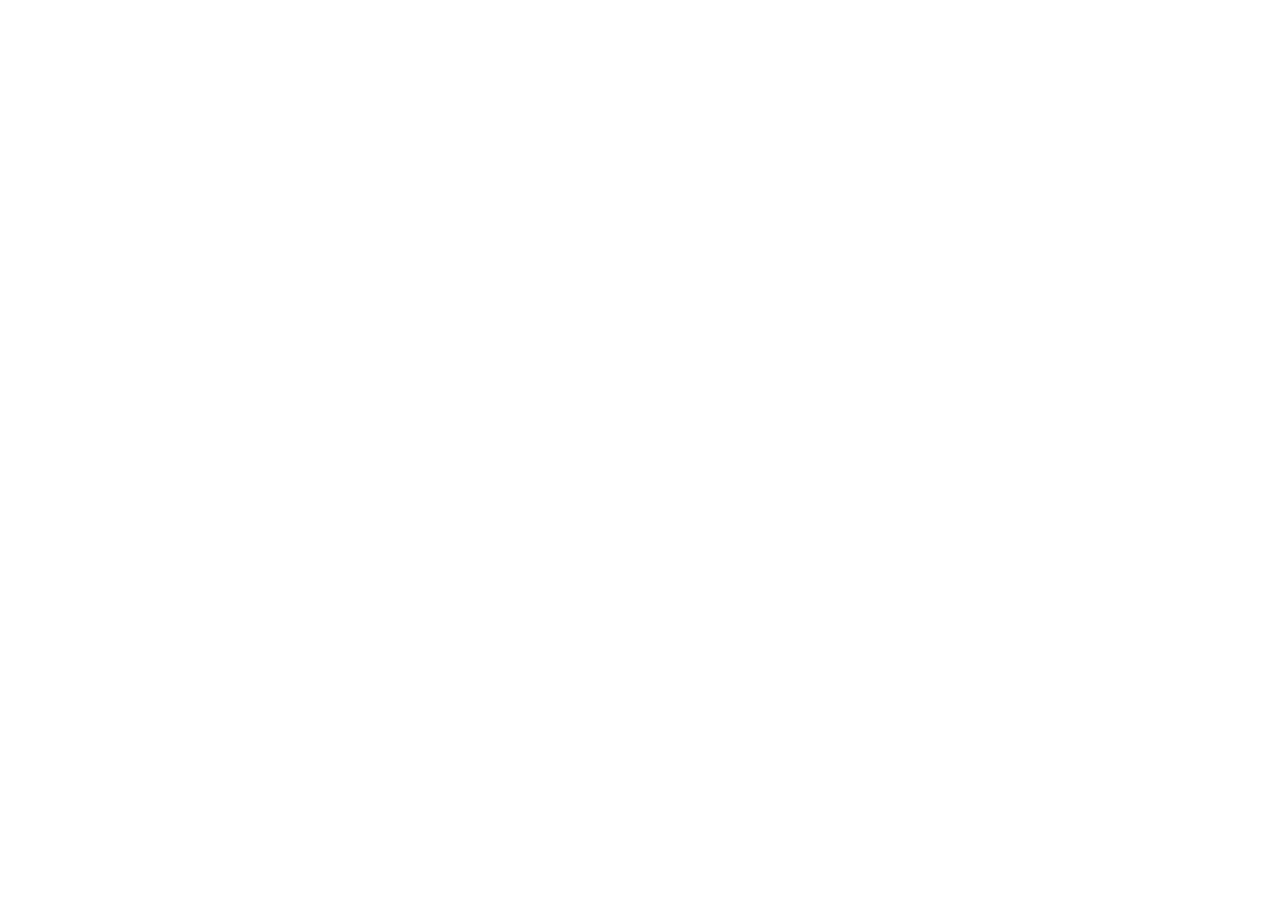
==== index.html @ 9474ca6c "Primeros Cambios" ====
<!DOCTYPE html>
<html lang="en">
<head>
    <meta charset="UTF-8">
    <meta name="viewport" content="width=device-width, initial-scale=1.0">
    <link rel="stylesheet" href="./style.css">
    <title>Entre Caminos Y Relatos</title>
</head>
<body>
    
</body>
</html>
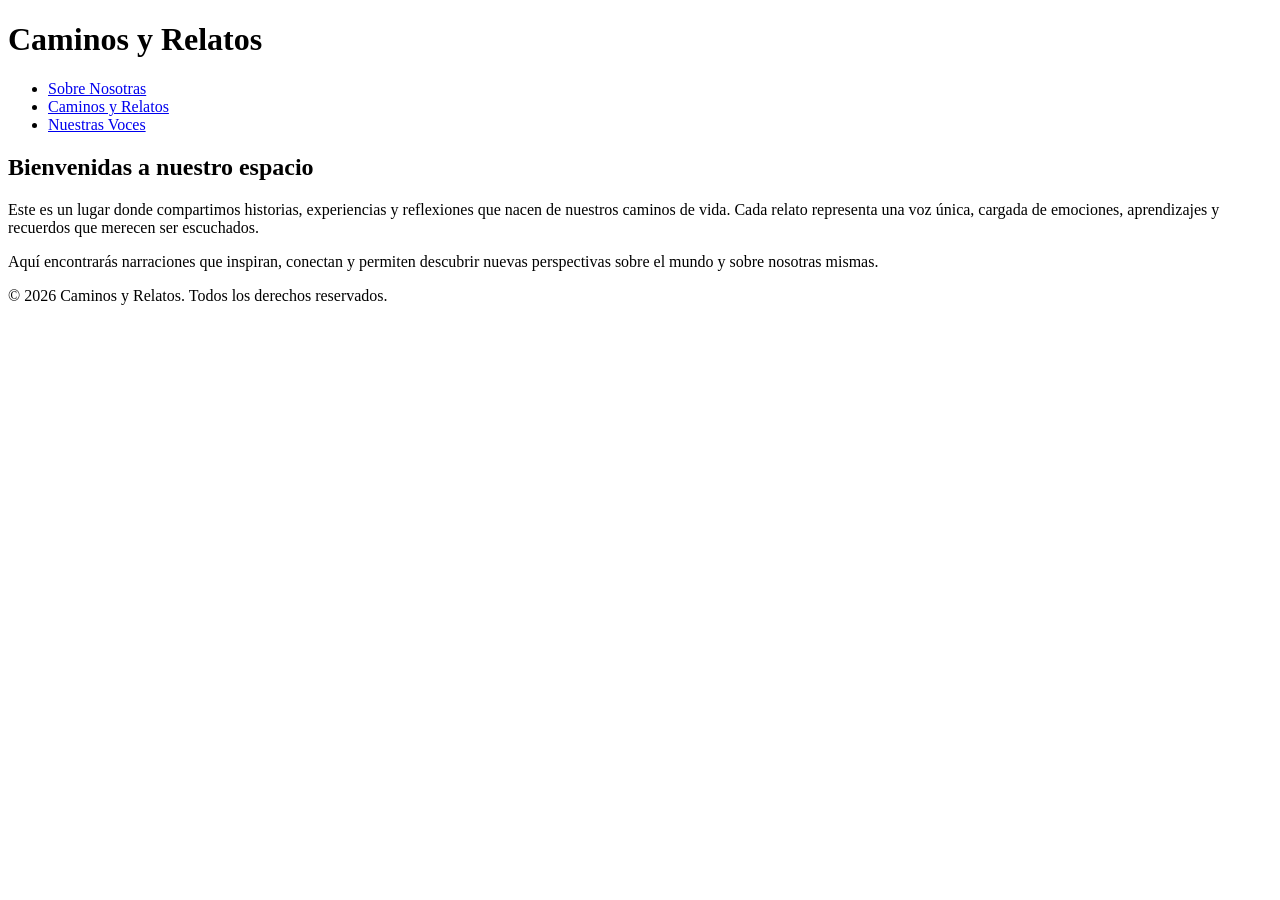
==== commit 77bb5baf: "Cambios" ====
--- a/index.html
+++ b/index.html
@@ -1,12 +1,42 @@
 <!DOCTYPE html>
-<html lang="en">
+<html lang="es">
 <head>
     <meta charset="UTF-8">
     <meta name="viewport" content="width=device-width, initial-scale=1.0">
-    <link rel="stylesheet" href="./style.css">
-    <title>Entre Caminos Y Relatos</title>
+    <title>Caminos y Relatos</title>
+    <link rel="stylesheet" href="styles.css">
 </head>
 <body>
-    
+
+    <header>
+        <h1>Caminos y Relatos</h1>
+        <nav>
+            <ul>
+                <li><a href="sobre-nosotras.html">Sobre Nosotras</a></li>
+                <li><a href="caminos-y-relatos.html">Caminos y Relatos</a></li>
+                <li><a href="nuestras-voces.html">Nuestras Voces</a></li>
+            </ul>
+        </nav>
+    </header>
+
+    <main class="hero">
+        <h2>Bienvenidas a nuestro espacio</h2>
+        <p>
+            Este es un lugar donde compartimos historias, experiencias y
+            reflexiones que nacen de nuestros caminos de vida. Cada relato
+            representa una voz única, cargada de emociones, aprendizajes y
+            recuerdos que merecen ser escuchados.
+        </p>
+        <p>
+            Aquí encontrarás narraciones que inspiran, conectan y permiten
+            descubrir nuevas perspectivas sobre el mundo y sobre nosotras
+            mismas.
+        </p>
+    </main>
+
+    <footer>
+        <p>&copy; 2026 Caminos y Relatos. Todos los derechos reservados.</p>
+    </footer>
+
 </body>
 </html>
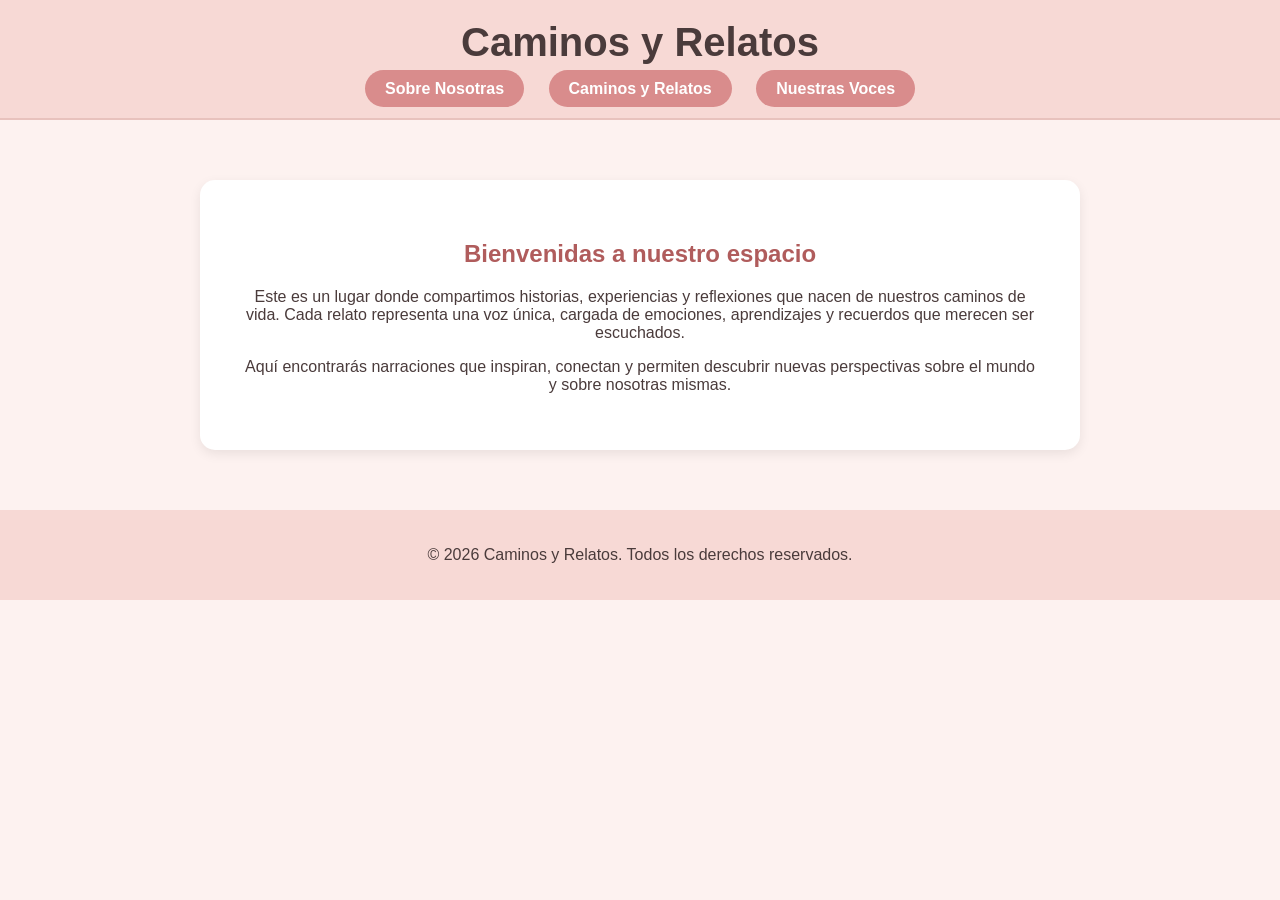
==== commit 6192a375: "Cambios" ====
--- a/index.html
+++ b/index.html
@@ -4,7 +4,7 @@
     <meta charset="UTF-8">
     <meta name="viewport" content="width=device-width, initial-scale=1.0">
     <title>Caminos y Relatos</title>
-    <link rel="stylesheet" href="styles.css">
+    <link rel="stylesheet" href="style.css">
 </head>
 <body>
 
@@ -12,9 +12,9 @@
         <h1>Caminos y Relatos</h1>
         <nav>
             <ul>
-                <li><a href="sobre-nosotras.html">Sobre Nosotras</a></li>
-                <li><a href="caminos-y-relatos.html">Caminos y Relatos</a></li>
-                <li><a href="nuestras-voces.html">Nuestras Voces</a></li>
+                <li><a href="sobre_nosotras.html">Sobre Nosotras</a></li>
+                <li><a href="caminos_y_relatos.html">Caminos y Relatos</a></li>
+                <li><a href="nuestras_voces.html">Nuestras Voces</a></li>
             </ul>
         </nav>
     </header>
--- a/style.css
+++ b/style.css
@@ -0,0 +1,67 @@
+body {
+    margin: 0;
+    font-family: Arial, sans-serif;
+    background-color: #fdf2f0;
+    color: #4a3b3b;
+}
+
+header {
+    background-color: #f7d9d5;
+    padding: 20px;
+    text-align: center;
+    border-bottom: 2px solid #e8c2bd;
+}
+
+header h1 {
+    margin: 0;
+    font-size: 2.5rem;
+}
+
+nav {
+    margin-top: 15px;
+}
+
+nav ul {
+    list-style: none;
+    padding: 0;
+    margin: 0;
+}
+
+nav ul li {
+    display: inline-block;
+    margin: 0 10px;
+}
+
+nav ul li a {
+    text-decoration: none;
+    background-color: #d98c8c;
+    color: white;
+    padding: 10px 20px;
+    border-radius: 25px;
+    font-weight: bold;
+}
+
+nav ul li a:hover {
+    background-color: #c97979;
+}
+
+.hero {
+    max-width: 800px;
+    margin: 60px auto;
+    padding: 40px;
+    background-color: #ffffff;
+    border-radius: 15px;
+    box-shadow: 0 4px 12px rgba(0, 0, 0, 0.08);
+    text-align: center;
+}
+
+.hero h2 {
+    color: #b05c5c;
+}
+
+footer {
+    text-align: center;
+    padding: 20px;
+    background-color: #f7d9d5;
+    margin-top: 50px;
+}
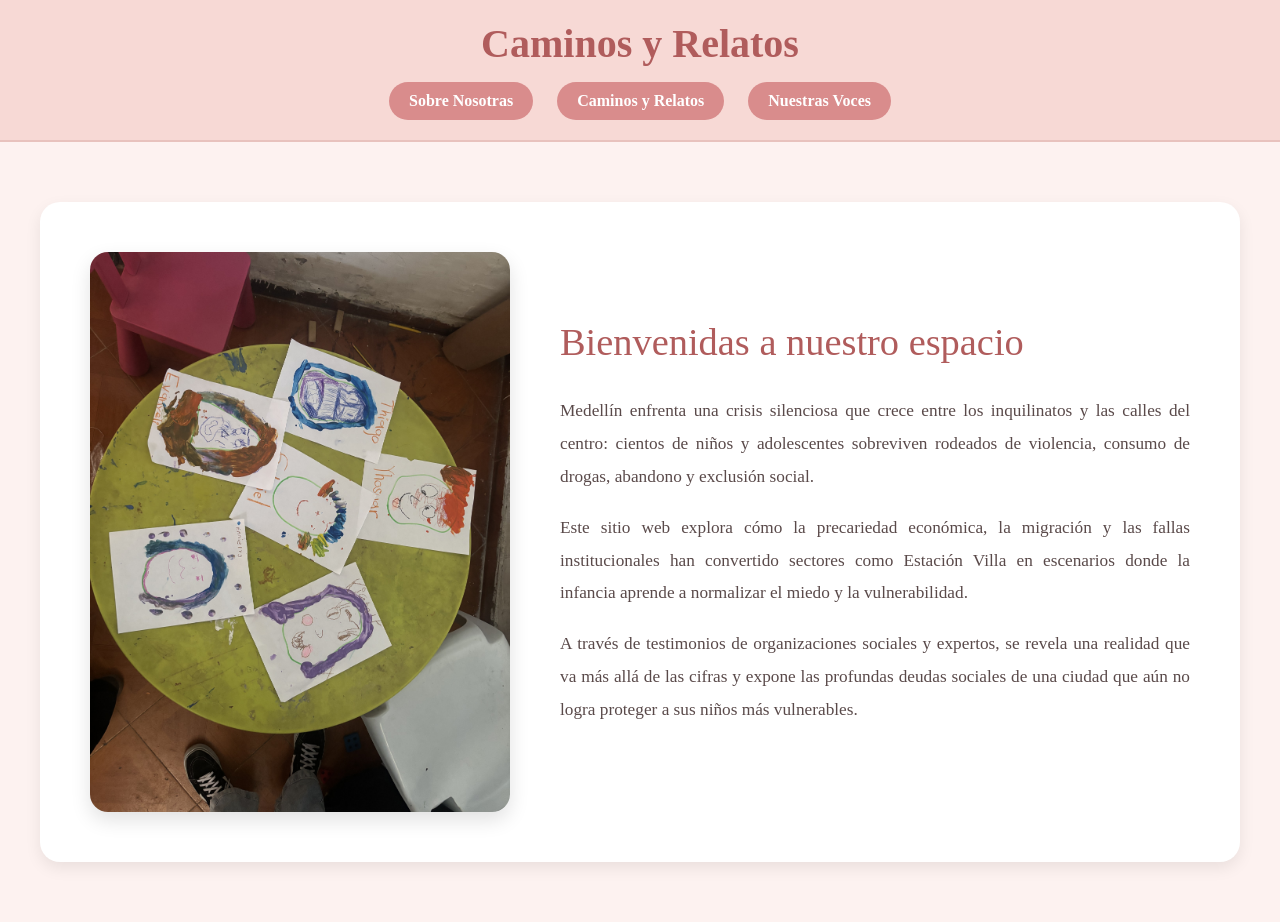
==== commit 8f98480d: "Cambios" ====
--- a/index.html
+++ b/index.html
@@ -20,23 +20,37 @@
     </header>
 
     <main class="hero">
-        <h2>Bienvenidas a nuestro espacio</h2>
-        <p>
-            Este es un lugar donde compartimos historias, experiencias y
-            reflexiones que nacen de nuestros caminos de vida. Cada relato
-            representa una voz única, cargada de emociones, aprendizajes y
-            recuerdos que merecen ser escuchados.
-        </p>
-        <p>
-            Aquí encontrarás narraciones que inspiran, conectan y permiten
-            descubrir nuevas perspectivas sobre el mundo y sobre nosotras
-            mismas.
-        </p>
+        <!-- Imagen principal -->
+        <img src="./dibujos.jpg"
+             alt="Niños y adolescentes en contextos vulnerables en Medellín"
+             class="hero-image">
+
+        <!-- Contenido -->
+        <div class="hero-content">
+            <h2>Bienvenidas a nuestro espacio</h2>
+
+            <p>
+                Medellín enfrenta una crisis silenciosa que crece entre los
+                inquilinatos y las calles del centro: cientos de niños y
+                adolescentes sobreviven rodeados de violencia, consumo de
+                drogas, abandono y exclusión social.
+            </p>
+
+            <p>
+                Este sitio web explora cómo la precariedad económica, la
+                migración y las fallas institucionales han convertido sectores
+                como Estación Villa en escenarios donde la infancia aprende a
+                normalizar el miedo y la vulnerabilidad.
+            </p>
+
+            <p>
+                A través de testimonios de organizaciones sociales y expertos,
+                se revela una realidad que va más allá de las cifras y expone
+                las profundas deudas sociales de una ciudad que aún no logra
+                proteger a sus niños más vulnerables.
+            </p>
+        </div>
     </main>
-
-    <footer>
-        <p>&copy; 2026 Caminos y Relatos. Todos los derechos reservados.</p>
-    </footer>
 
 </body>
 </html>
--- a/style.css
+++ b/style.css
@@ -1,10 +1,13 @@
 body {
     margin: 0;
-    font-family: Arial, sans-serif;
+    font-family: Georgia, "Times New Roman", serif;
     background-color: #fdf2f0;
     color: #4a3b3b;
 }
 
+/* =========================
+   ENCABEZADO
+   ========================= */
 header {
     background-color: #f7d9d5;
     padding: 20px;
@@ -15,8 +18,12 @@
 header h1 {
     margin: 0;
     font-size: 2.5rem;
+    color: #b05c5c;
 }
 
+/* =========================
+   NAVEGACIÓN
+   ========================= */
 nav {
     margin-top: 15px;
 }
@@ -33,35 +40,147 @@
 }
 
 nav ul li a {
+    display: inline-block;
     text-decoration: none;
     background-color: #d98c8c;
     color: white;
     padding: 10px 20px;
     border-radius: 25px;
     font-weight: bold;
+    transition: background-color 0.3s ease;
 }
 
 nav ul li a:hover {
     background-color: #c97979;
 }
 
+/* =========================
+   SECCIÓN PRINCIPAL
+   ========================= */
 .hero {
-    max-width: 800px;
+    max-width: 1100px;
     margin: 60px auto;
-    padding: 40px;
+    padding: 50px;
     background-color: #ffffff;
-    border-radius: 15px;
-    box-shadow: 0 4px 12px rgba(0, 0, 0, 0.08);
-    text-align: center;
+    border-radius: 20px;
+    box-shadow: 0 6px 16px rgba(0, 0, 0, 0.08);
+
+    /* Distribución en dos columnas */
+    display: flex;
+    align-items: center;
+    gap: 50px;
 }
 
-.hero h2 {
-    color: #b05c5c;
+/* Imagen principal */
+.hero-image {
+    width: 420px;
+    max-width: 40%;
+    height: auto;
+    border-radius: 18px;
+    object-fit: cover;
+    box-shadow: 0 8px 20px rgba(0, 0, 0, 0.12);
+    flex-shrink: 0;
 }
 
-footer {
-    text-align: center;
-    padding: 20px;
-    background-color: #f7d9d5;
-    margin-top: 50px;
+/* Contenido textual */
+.hero-content {
+    flex: 1;
+}
+
+.hero-content h2 {
+    margin-top: 0;
+    margin-bottom: 30px;
+    color: #b05c5c;
+    font-size: 2.4rem;
+    font-weight: normal;
+    line-height: 1.2;
+}
+
+.hero-content p {
+    margin-bottom: 18px;
+    font-size: 1.08rem;
+    line-height: 1.9;
+    text-align: justify;
+    color: #5a4a4a;
+}
+
+/* =========================
+   RESPONSIVE
+   ========================= */
+@media (max-width: 768px) {
+    header {
+        padding: 20px 15px;
+    }
+
+    header h1 {
+        font-size: 2rem;
+        line-height: 1.2;
+    }
+
+    nav {
+        margin-top: 20px;
+    }
+
+    nav ul li {
+        display: block;
+        margin: 10px 0;
+    }
+
+    nav ul li a {
+        display: block;
+        width: 80%;
+        max-width: 300px;
+        margin: 0 auto;
+        padding: 12px 20px;
+        font-size: 1rem;
+    }
+
+    .hero {
+        flex-direction: column;
+        gap: 30px;
+        margin: 30px 20px;
+        padding: 30px 25px;
+    }
+
+    .hero-image {
+        width: 100%;
+        max-width: 100%;
+    }
+
+    .hero-content h2 {
+        font-size: 1.9rem;
+        margin-bottom: 25px;
+        text-align: center;
+    }
+
+    .hero-content p {
+        font-size: 1rem;
+        line-height: 1.8;
+        text-align: justify;
+    }
+}
+
+@media (max-width: 480px) {
+    header h1 {
+        font-size: 1.7rem;
+    }
+
+    .hero {
+        margin: 20px 15px;
+        padding: 25px 20px;
+    }
+
+    .hero-content h2 {
+        font-size: 1.6rem;
+    }
+
+    .hero-content p {
+        font-size: 0.95rem;
+    }
+
+    nav ul li a {
+        width: 90%;
+        padding: 10px 15px;
+        font-size: 0.95rem;
+    }
 }
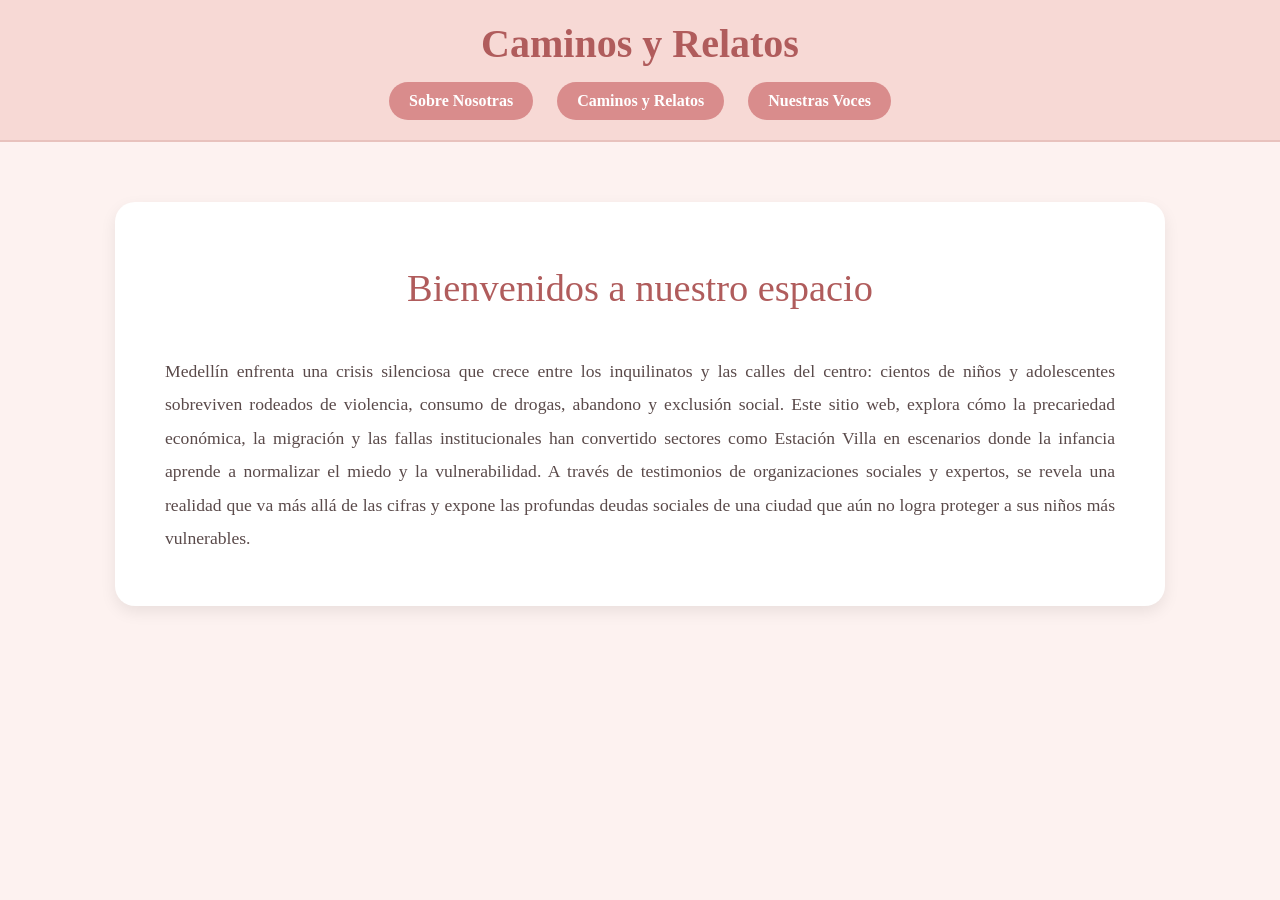
==== commit 7fda70bd: "Cambios" ====
--- a/index.html
+++ b/index.html
@@ -20,37 +20,12 @@
     </header>
 
     <main class="hero">
-        <!-- Imagen principal -->
-        <img src="./dibujos.jpg"
-             alt="Niños y adolescentes en contextos vulnerables en Medellín"
-             class="hero-image">
+        <h2>Bienvenidos a nuestro espacio</h2>
+        <p>
+            Medellín enfrenta una crisis silenciosa que crece entre los inquilinatos y las calles del centro: cientos de niños y adolescentes sobreviven rodeados de violencia, consumo de drogas, abandono y exclusión social. Este sitio web, explora cómo la precariedad económica, la migración y las fallas institucionales han convertido sectores como Estación Villa en escenarios donde la infancia aprende a normalizar el miedo y la vulnerabilidad. A través de testimonios de organizaciones sociales y expertos, se revela una realidad que va más allá de las cifras y expone las profundas deudas sociales de una ciudad que aún no logra proteger a sus niños más vulnerables.
+        </p>
+    </main>
 
-        <!-- Contenido -->
-        <div class="hero-content">
-            <h2>Bienvenidas a nuestro espacio</h2>
-
-            <p>
-                Medellín enfrenta una crisis silenciosa que crece entre los
-                inquilinatos y las calles del centro: cientos de niños y
-                adolescentes sobreviven rodeados de violencia, consumo de
-                drogas, abandono y exclusión social.
-            </p>
-
-            <p>
-                Este sitio web explora cómo la precariedad económica, la
-                migración y las fallas institucionales han convertido sectores
-                como Estación Villa en escenarios donde la infancia aprende a
-                normalizar el miedo y la vulnerabilidad.
-            </p>
-
-            <p>
-                A través de testimonios de organizaciones sociales y expertos,
-                se revela una realidad que va más allá de las cifras y expone
-                las profundas deudas sociales de una ciudad que aún no logra
-                proteger a sus niños más vulnerables.
-            </p>
-        </div>
-    </main>
 
 </body>
 </html>
--- a/style.css
+++ b/style.css
@@ -55,51 +55,30 @@
 }
 
 /* =========================
-   SECCIÓN PRINCIPAL
+   SECCIÓN PRINCIPAL (HERO)
    ========================= */
 .hero {
-    max-width: 1100px;
+    max-width: 950px;
     margin: 60px auto;
     padding: 50px;
     background-color: #ffffff;
     border-radius: 20px;
     box-shadow: 0 6px 16px rgba(0, 0, 0, 0.08);
-
-    /* Distribución en dos columnas */
-    display: flex;
-    align-items: center;
-    gap: 50px;
+    text-align: center;
+    line-height: 1.9;
 }
 
-/* Imagen principal */
-.hero-image {
-    width: 420px;
-    max-width: 40%;
-    height: auto;
-    border-radius: 18px;
-    object-fit: cover;
-    box-shadow: 0 8px 20px rgba(0, 0, 0, 0.12);
-    flex-shrink: 0;
-}
-
-/* Contenido textual */
-.hero-content {
-    flex: 1;
-}
-
-.hero-content h2 {
+.hero h2 {
     margin-top: 0;
     margin-bottom: 30px;
     color: #b05c5c;
     font-size: 2.4rem;
     font-weight: normal;
-    line-height: 1.2;
 }
 
-.hero-content p {
-    margin-bottom: 18px;
-    font-size: 1.08rem;
-    line-height: 1.9;
+.hero p {
+    margin: 0;
+    font-size: 1.1rem;
     text-align: justify;
     color: #5a4a4a;
 }
@@ -136,24 +115,16 @@
     }
 
     .hero {
-        flex-direction: column;
-        gap: 30px;
         margin: 30px 20px;
         padding: 30px 25px;
     }
 
-    .hero-image {
-        width: 100%;
-        max-width: 100%;
+    .hero h2 {
+        font-size: 1.9rem;
+        margin-bottom: 25px;
     }
 
-    .hero-content h2 {
-        font-size: 1.9rem;
-        margin-bottom: 25px;
-        text-align: center;
-    }
-
-    .hero-content p {
+    .hero p {
         font-size: 1rem;
         line-height: 1.8;
         text-align: justify;
@@ -170,11 +141,11 @@
         padding: 25px 20px;
     }
 
-    .hero-content h2 {
+    .hero h2 {
         font-size: 1.6rem;
     }
 
-    .hero-content p {
+    .hero p {
         font-size: 0.95rem;
     }
 
